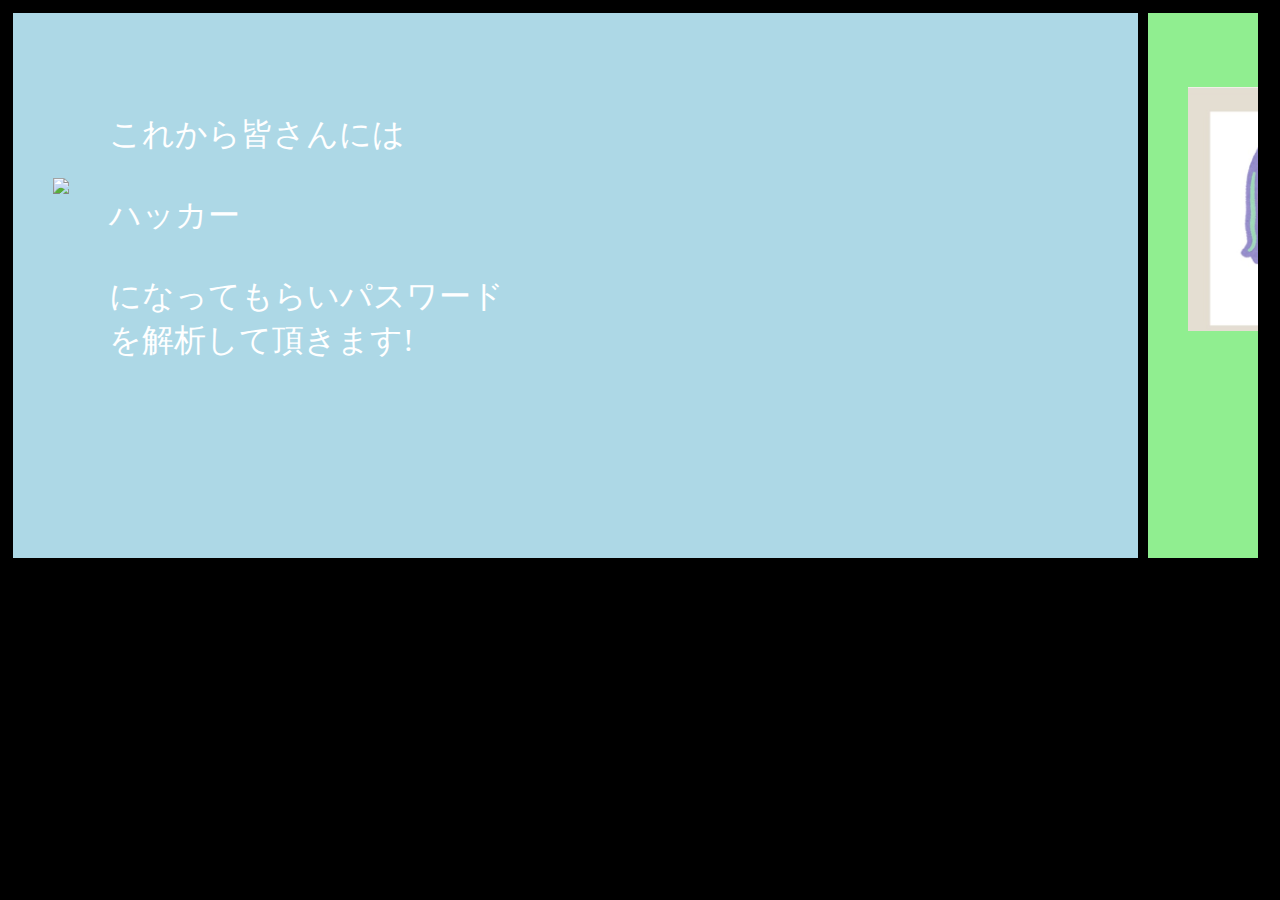
==== exp.html @ 0eb9405d "Add files via upload" ====
<!DOCTYPE html>
<html>
    <head>
        <link rel="stylesheet" href="css/exp.css">
        <meta charset="UTF-8">
        <title>exp1</title>
    </head>

        <!--<img src="ルール説明の画像1.JPG"-->

        <body>
          <div class="box">
            <div style="background:lightblue;">
              
              <div class="parent_box">
                <p class="title">
                  <figure class="side_image"><img src="https://thumb.ac-illust.com/e6/e6df0c6eeeb553be9db25b9f31231856_t.jpeg"></figure>
                    <p class="side_text">
                      これから皆さんには<br>
                      <br>
                      ハッカー<br>
                      <br>
                      になってもらいパスワードを解析して頂きます!
                    </p>
                  
                </p>
              </div>
                
              
              
            </div>
            <div style="background:lightgreen;">
              <div class="parent_box">
                <p class="title">
                  <figure class="side_image"><img src="pic/a.jpg" width="80%" height="80%"></figure>
                    <p class="side_text"><font size="5">
                      まず、解析したい端末を持っている人の個人情報をお見せします。
                      それらの情報をもとにどのようなパスワードが設定されているか考えて下さい。
                    </font>
                    </p>
                  
                </p>
              </div>
            </div>


            <div style="background:lightgray;">
              <div class="parent_box">
                <p class="title">
                  <figure class="side_image"><img src="pic/game1.jpg" width="50%" height="50%"></figure>
                    <p class="side_text">
                      答えがわかったら、入力ボタンから答えを入力してください。<br>
                      問題は全部で3問あります。<br>
                      頑張って解析してみましょう!<br>
                    </p>
                    
                </p>
              </div>
              <div class="button01">
                <a href="game1.html">ゲームへ</a>
              </div>

            </div>
          </div>
        </body>

        
</html>
---- css/exp.css ----
body {
  background-color: black;
  color: white;
}


.box {
  display: flex;
  width: 1250px;
  height: 555px;
  overflow-x: scroll;
  z-index: 10;
  position: absolute;
}
 
.box div {
  width:90%;
  margin: 5px;
  flex-shrink: 0;
}

.box::-webkit-scrollbar {
  height: 14px; /* スクロールバーの高さ */
}
 
.box::-webkit-scrollbar-thumb {
  background: #d2b48c; /* ツマミの色 */
  border-radius: 7px; /* ツマミ両端の丸み */
}
 
.box::-webkit-scrollbar-track {
  background: #f5deb3; /* トラックの色 */
  border-radius: 7px; /* トラック両端の丸み */
}

.title {
  font-size: 32px;
  color: black;
  z-index: 12;
  position: absolute;
  top: 50%;
  left: 50%;
  transform: translate(-50%,-50%);
  vertical-align:300%;
}

.background {
  width: 500px;
  height: 500px;
  position: relative;
  background: url(../img/01.jpg) no-repeat;
  background-size: cover;
  background-position: center;
}
 
figure.side_image {
  display: inline-block;
}
 
p.side_text {
  display: inline-block;
  width: 400px;
  vertical-align: center;
  font-size:32px;
  margin: 0;
  padding-top: 100px;
}

div.parent_box {
  width: 1000px;
  display: flex;
  align-items: center;
  margin: 0;
  padding: 0;
}





.button01 a {
  display: flex;
  justify-content: space-between;
  align-items: center;
  margin: 0 auto;
  padding: 1em 2em;
  width: 300px;
  color: #333;
  font-size: 18px;
  font-weight: 700;
  background-color: lightyellow;
  transition: 0.3s;
}

.button01 a::after {
  content: '';
  width: 5px;
  height: 5px;
  border-top: 3px solid #333333;
  border-right: 3px solid #333333;
  transform: rotate(45deg);
}

.button01 a:hover {
  text-decoration: none;
  background-color: lightcyan;
}
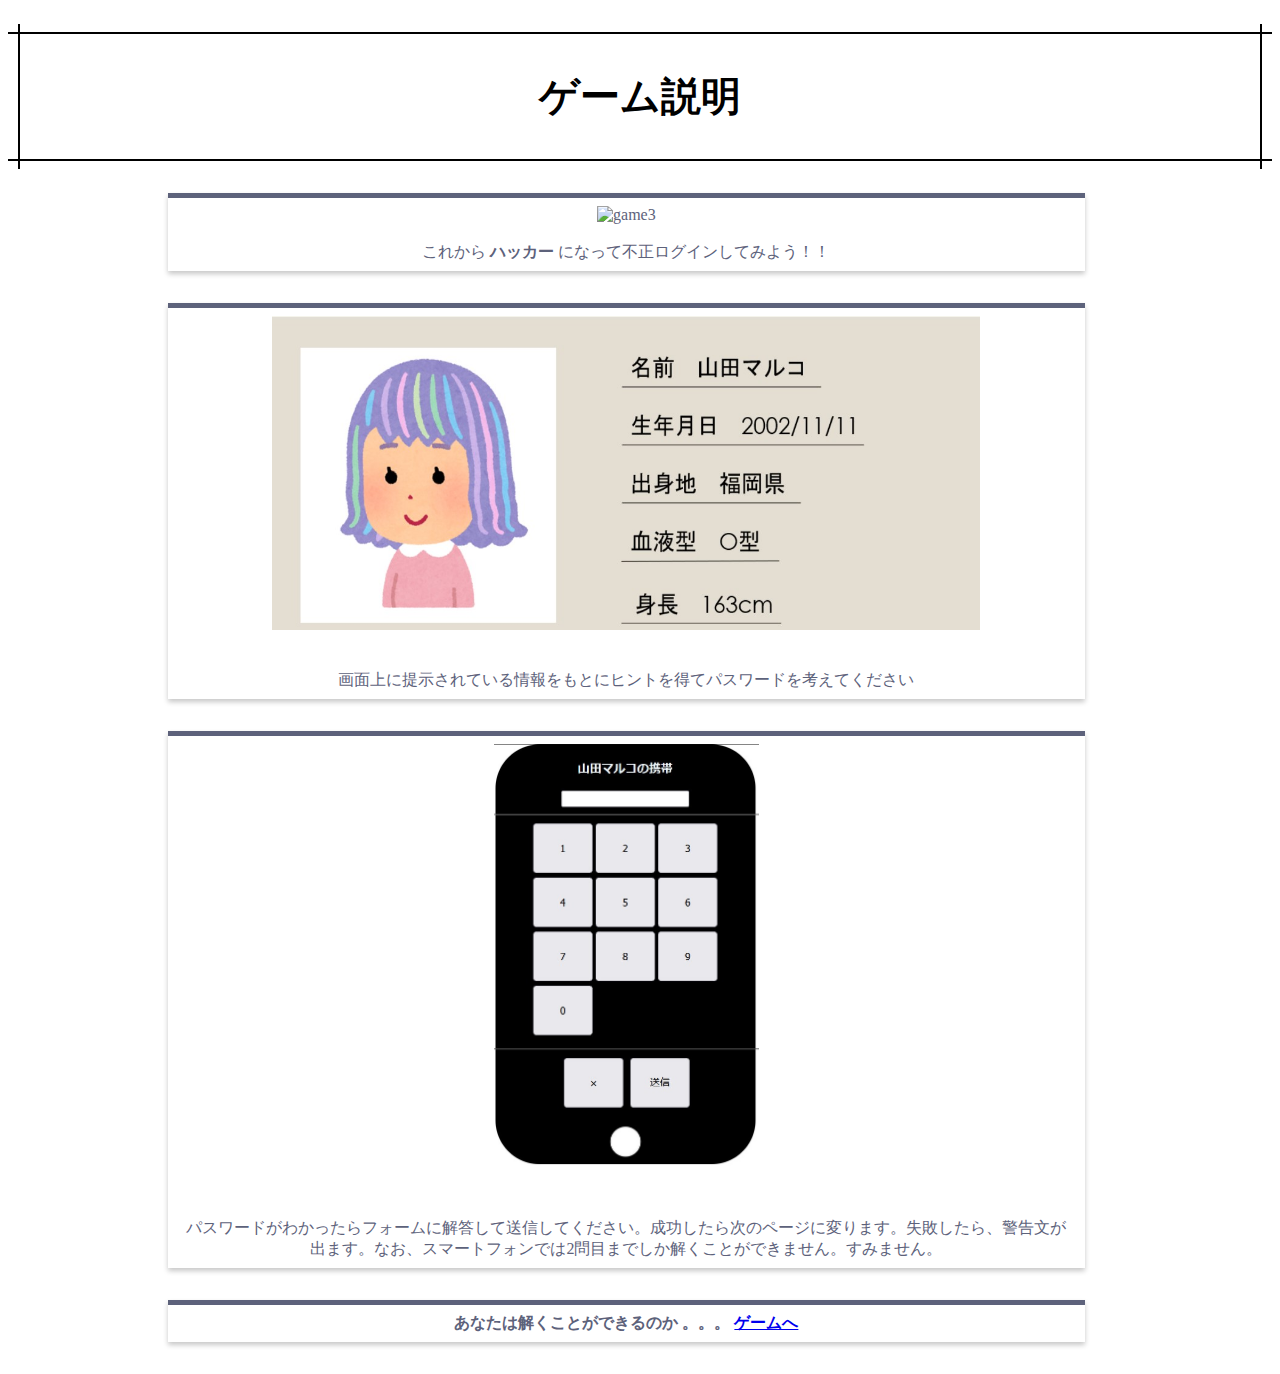
==== commit 24749c46: "Add files via upload" ====
--- a/exp.html
+++ b/exp.html
@@ -1,68 +1,46 @@
-<!DOCTYPE html>
+<!DOCTYPE HTML>
 <html>
     <head>
-        <link rel="stylesheet" href="css/exp.css">
+        <link rel="stylesheet" href="css/success.css">
         <meta charset="UTF-8">
-        <title>exp1</title>
+        <title>説明</title>
     </head>
 
-        <!--<img src="ルール説明の画像1.JPG"-->
+    <body>
+      <div class="box17">
+        <h1>ゲーム説明</h1>
+    </div>
 
-        <body>
-          <div class="box">
-            <div style="background:lightblue;">
-              
-              <div class="parent_box">
-                <p class="title">
-                  <figure class="side_image"><img src="https://thumb.ac-illust.com/e6/e6df0c6eeeb553be9db25b9f31231856_t.jpeg"></figure>
-                    <p class="side_text">
-                      これから皆さんには<br>
-                      <br>
-                      ハッカー<br>
-                      <br>
-                      になってもらいパスワードを解析して頂きます!
-                    </p>
-                  
-                </p>
-              </div>
-                
-              
-              
-            </div>
-            <div style="background:lightgreen;">
-              <div class="parent_box">
-                <p class="title">
-                  <figure class="side_image"><img src="pic/a.jpg" width="80%" height="80%"></figure>
-                    <p class="side_text"><font size="5">
-                      まず、解析したい端末を持っている人の個人情報をお見せします。
-                      それらの情報をもとにどのようなパスワードが設定されているか考えて下さい。
-                    </font>
-                    </p>
-                  
-                </p>
-              </div>
-            </div>
+    <div class="box11">
+      <p><img <img src="https://thumb.ac-illust.com/e6/e6df0c6eeeb553be9db25b9f31231856_t.jpeg" alt="game3" width="60%" height="60%"><br>
+        <br><bra
+        >
+        
+        これから
+        
+        <b>ハッカー</b>
+        
+        になって不正ログインしてみよう！！
+    </div>
 
 
-            <div style="background:lightgray;">
-              <div class="parent_box">
-                <p class="title">
-                  <figure class="side_image"><img src="pic/game1.jpg" width="50%" height="50%"></figure>
-                    <p class="side_text">
-                      答えがわかったら、入力ボタンから答えを入力してください。<br>
-                      問題は全部で3問あります。<br>
-                      頑張って解析してみましょう!<br>
-                    </p>
-                    
-                </p>
-              </div>
-              <div class="button01">
-                <a href="game1.html">ゲームへ</a>
-              </div>
+    <div class="box11">
+      <p><img src="pic/a.jpg" alt="game3" width="80%" height="80%"><br>
+        <br><br>画面上に提示されている情報をもとにヒントを得てパスワードを考えてください
+    </div>
 
-            </div>
-          </div>
-        </body>
+    <div class="box11">
+      <p><img src="pic/game1.jpg" alt="game3" width="30%" height="30%"><br>
 
-        
+        <br><br>パスワードがわかったらフォームに解答して送信してください。成功したら次のページに変ります。失敗したら、警告文が出ます。なお、スマートフォンでは2問目までしか解くことができません。すみません。
+      </div>
+
+      <div class="box11">
+        <p><b>あなたは解くことができるのか 。。。
+            <a href="game1.html">ゲームへ</a>
+        </b>
+        </div>
+
+  
+    </body>
 </html>--- a/css/success.css
+++ b/css/success.css
@@ -0,0 +1,47 @@
+
+h1{
+    font-size:40px;
+    text-align: center;
+    font-family: 'sans-serif' ;
+}
+
+.box17{
+    margin:2em 0;
+    position: relative;
+    padding: 0.5em 1.5em;
+    border-top: solid 2px black;
+    border-bottom: solid 2px black;
+   
+}
+.box17:before, .box17:after{
+    content: '';
+    position: absolute;
+    top: -10px;
+    width: 2px;
+    height: -webkit-calc(100% + 20px);
+    height: calc(100% + 20px);
+    background-color: black;
+}
+.box17:before {left: 10px;}
+.box17:after {right: 10px;}
+.box17 p {
+    margin: 0; 
+    padding: 0;
+}
+
+.box11{
+    padding: 0.5em 1em;
+    margin: 2em 10em;
+    color: #5d627b;
+    background: white;
+    border-top: solid 5px #5d627b;
+    box-shadow: 0 3px 5px rgba(0, 0, 0, 0.22);
+    width: 70%;
+    text-align: center;
+    
+}
+.box11 p {
+    margin: 0; 
+    padding: 0;
+}
+
